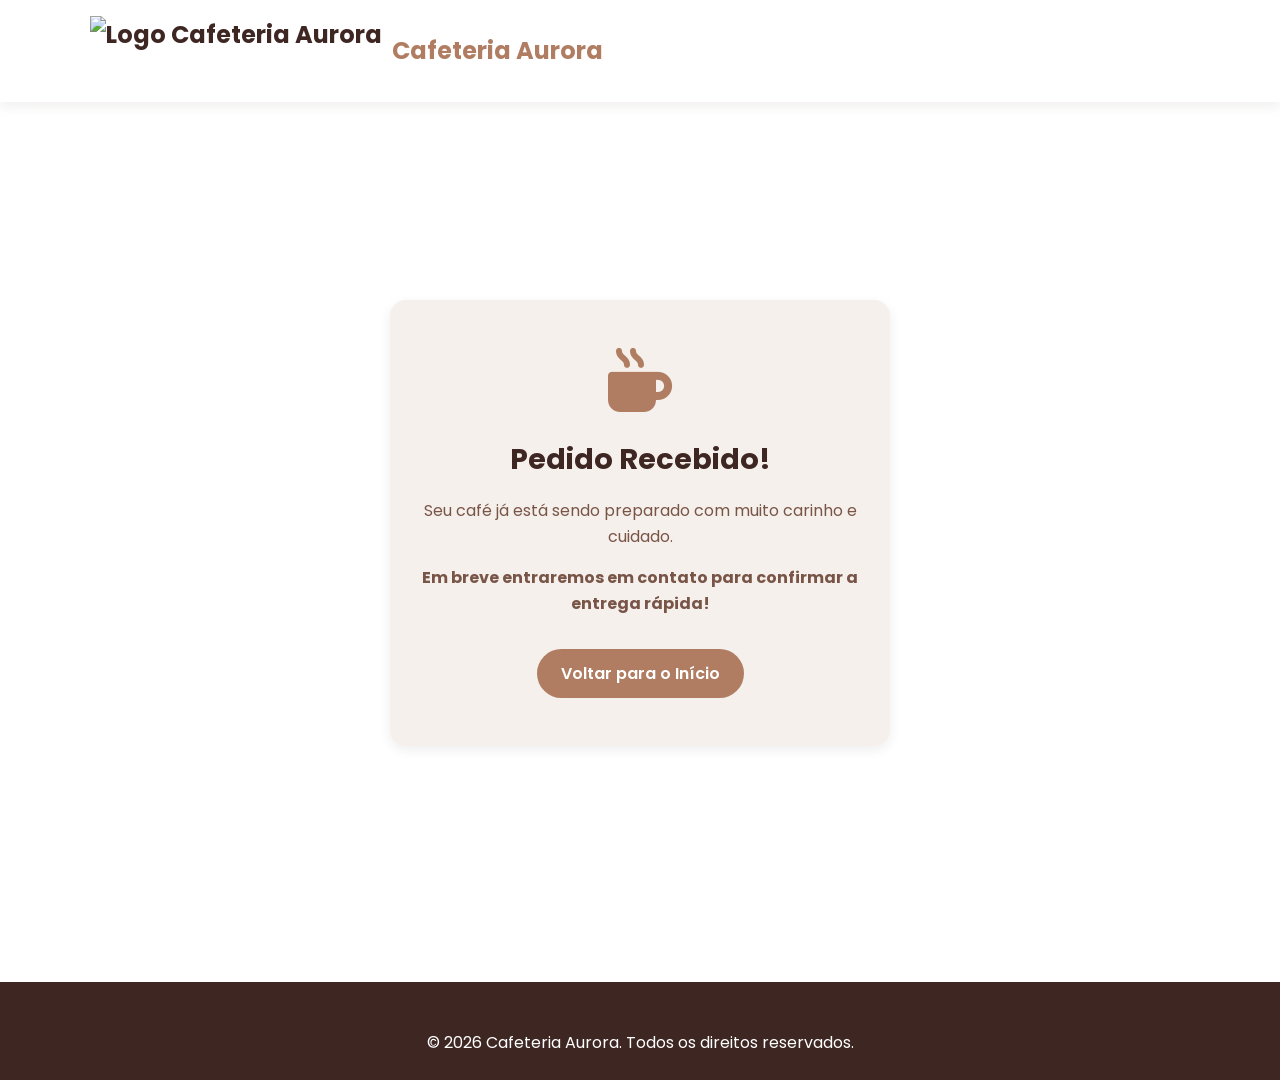
==== obrigado.html @ 36357278 "Add files via upload" ====
<!DOCTYPE html>
<html lang="pt-BR">

<head>
    <meta charset="UTF-8">
    <meta name="viewport" content="width=device-width, initial-scale=1.0">
    <title>Pedido Confirmado - Cafeteria Aurora</title>
    <link rel="stylesheet" href="https://cdn.jsdelivr.net/npm/@fortawesome/fontawesome-free@6.5.1/css/all.min.css">
    <link rel="preconnect" href="https://fonts.googleapis.com">
    <link rel="preconnect" href="https://fonts.gstatic.com" crossorigin>
    <link href="https://fonts.googleapis.com/css2?family=Poppins:wght@300;400;600;700&display=swap" rel="stylesheet">
    <link rel="stylesheet" href="style.css">
</head>

<body class="thank-you-body">
    <header class="header">
        <div class="container header-container">
            <a href="#" class="logo">
                <img src= "assets/img/logo.jpeg" alt="Logo Cafeteria Aurora" class="logo-img">  <span>Cafeteria Aurora</span>
            </a>
        </div>
    </header>

    <main class="thank-you-container">
        <div class="thank-you-card">
            <i class="fa-solid fa-mug-hot success-icon"></i>
            <h1>Pedido Recebido!</h1>
            <p>Seu café já está sendo preparado com muito carinho e cuidado.</p>
            <p><strong>Em breve entraremos em contato para confirmar a entrega rápida!</strong></p>
            <a href="index.html" class="btn btn-primary">Voltar para o Início</a>
        </div>
    </main>

    <footer class="footer">
        <div class="container footer-container">
            <p>&copy; 2026 Cafeteria Aurora. Todos os direitos reservados.</p>
        </div>
    </footer>
</body>

</html>
---- style.css ----
/* ======= Variáveis e Reset Global (Paleta de Cores) ======= */
:root {
    --primary: #b07d62;       /* Tom de caramelo/café claro */
    --primary-dark: #8b5e34;  /* Tom de café escuro */
    --secondary: #e6ccb2;     /* Tom de leite/espuma */
    --dark: #3e2723;          /* Marrom bem escuro (texto) */
    --light: #f5f0eb;         /* Fundo levemente bege */
    --white: #ffffff;
    --gray: #795548;
    --border-color: #d7ccc8;
    --shadow: 0 4px 12px rgba(62, 39, 35, 0.08);
    --transition: all 0.3s ease;
}

* {
    margin: 0;
    padding: 0;
    box-sizing: border-box;
    scroll-behavior: smooth;
}

body {
    font-family: 'Poppins', sans-serif;
    color: var(--dark);
    background-color: var(--white);
    line-height: 1.6;
}

.container {
    width: 90%;
    max-width: 1100px;
    margin: 0 auto;
}

/* ======= Header & Navegação ======= */
.header {
    position: fixed;
    top: 0;
    left: 0;
    width: 100%;
    background-color: var(--white);
    box-shadow: var(--shadow);
    z-index: 1000;
}

.header-container {
    display: flex;
    justify-content: space-between;
    align-items: center;
    padding: 1rem 0;
}

.logo-img {
    height: 70px; 
    width: auto;  
    object-fit: contain;
}

.logo {
    font-size: 1.5rem;
    font-weight: 700;
    color: var(--dark);
    text-decoration: none;
    display: flex;
    align-items: center;
    gap: 0.6rem;
}

.logo i, .logo span {
    color: var(--primary);
}

.nav-list {
    display: flex;
    list-style: none;
    align-items: center;
    gap: 1.5rem;
}

.nav-list a {
    text-decoration: none;
    color: var(--dark);
    font-weight: 600;
    transition: var(--transition);
}

.nav-list a:hover {
    color: var(--primary);
}

/* ======= Botões ======= */
.btn {
    display: inline-block;
    padding: 0.75rem 1.5rem;
    border-radius: 30px;
    font-weight: 600;
    text-decoration: none;
    cursor: pointer;
    border: none;
    transition: var(--transition);
    text-align: center;
}

.btn-primary {
    background-color: var(--primary);
    color: var(--white);
}

.btn-primary:hover {
    background-color: var(--primary-dark);
    transform: translateY(-2px);
}

.btn-nav {
    background-color: var(--primary);
    color: var(--white) !important;
    padding: 0.5rem 1.2rem;
}

.btn-nav:hover {
    background-color: var(--primary-dark);
}

/* ======= Hero Section ======= */
.hero {
    position: relative;
    min-height: 85vh;
    /* Imagem de fundo parallax */
    background: url('assets/img/cafeteriafundo.jpeg') center/cover no-repeat fixed;
    display: flex;
    align-items: center;
    justify-content: center;
    text-align: center;
    padding-top: 80px;
}

.hero-overlay {
    position: absolute;
    inset: 0;
    background: rgba(43, 27, 23, 0.7); /* Tom de café escuro */
}

.hero-content {
    position: relative;
    color: var(--white);
    max-width: 750px;
}

.hero-content h1 {
    font-size: 3rem;
    font-weight: 700;
    margin-bottom: 1rem;
    line-height: 1.2;
}

.hero-content p {
    font-size: 1.2rem;
    margin-bottom: 2rem;
    font-weight: 300;
}

/* ======= Seções Gerais ======= */
.section {
    padding: 5rem 0;
}

.section-title {
    text-align: center;
    font-size: 2rem;
    margin-bottom: 3rem;
    position: relative;
    color: var(--dark);
}

.section-title::after {
    content: '';
    display: block;
    width: 60px;
    height: 4px;
    background-color: var(--primary);
    margin: 0.5rem auto 0;
    border-radius: 2px;
}

/* ======= Benefícios ======= */
.cards-grid {
    display: grid;
    grid-template-columns: repeat(auto-fit, minmax(250px, 1fr));
    gap: 2rem;
}

.card {
    background: var(--light);
    padding: 2.5rem 1.5rem;
    border-radius: 12px;
    text-align: center;
    box-shadow: var(--shadow);
    transition: var(--transition);
}

.card:hover {
    transform: translateY(-5px);
}

.card-icon {
    font-size: 2.5rem;
    color: var(--primary);
    margin-bottom: 1.2rem;
}

.card h3 {
    margin-bottom: 0.8rem;
}

/* ======= Sabores (Bebidas) ======= */
.flavors {
    background-color: var(--light);
}

.flavor-tags {
    display: flex;
    flex-wrap: wrap;
    justify-content: center;
    gap: 1rem;
}

.tag {
    background: var(--white);
    border: 2px solid var(--primary);
    color: var(--primary-dark);
    padding: 0.75rem 1.5rem;
    border-radius: 30px;
    font-weight: 600;
    font-size: 1rem;
    display: inline-flex;
    align-items: center;
    gap: 0.5rem;
    transition: var(--transition);
    cursor: default;
}

.tag:hover {
    background-color: var(--primary);
    color: var(--white);
    transform: scale(1.05);
}

/* ======= Depoimentos ======= */
.testimonial-wrapper {
    max-width: 620px;
    margin: 0 auto;
    text-align: center;
    position: relative;
}

.testimonial-card {
    background: var(--light);
    padding: 2.5rem;
    border-radius: 16px;
    box-shadow: var(--shadow);
}

.testimonial-avatar {
    width: 85px;
    height: 85px;
    border-radius: 50%;
    object-fit: cover;
    margin-bottom: 1rem;
    border: 3px solid var(--primary);
}

.testimonial-quote {
    font-style: italic;
    margin-bottom: 1.2rem;
    color: var(--gray);
}

.testimonial-name {
    font-weight: 700;
}

.carousel-controls {
    margin-top: 1.2rem;
    display: flex;
    justify-content: center;
    gap: 1rem;
}

.btn-carousel {
    background-color: var(--white);
    border: 1px solid var(--border-color);
    color: var(--dark);
    padding: 0.6rem 1.4rem;
    border-radius: 25px;
    font-weight: 600;
    cursor: pointer;
    transition: var(--transition);
    display: inline-flex;
    align-items: center;
    gap: 0.5rem;
}

.btn-carousel:hover {
    background-color: var(--primary);
    color: var(--white);
    border-color: var(--primary);
}

/* ======= Formulário de Pedido  ======= */
.order-form {
    background-color: var(--white);
}

.form-container {
    max-width: 600px;
    background-color: var(--light);
    padding: 2.5rem;
    border-radius: 16px;
    box-shadow: var(--shadow);
}

.form-group {
    margin-bottom: 1.5rem;
    display: flex;
    flex-direction: column;
}

.form-group label {
    font-weight: 600;
    margin-bottom: 0.4rem;
}

.form-row {
    display: flex;
    gap: 1rem;
    align-items: flex-start;
}

.form-group-drink {
    flex: 1;
}

.form-group-quantity {
    width: 120px;
    flex-shrink: 0;
}

.form-group input[type="text"],
.form-group input[type="tel"],
.form-group input[type="number"],
.form-group select {
    padding: 0.8rem 1rem;
    border: 1px solid var(--border-color);
    border-radius: 8px;
    font-family: inherit;
    font-size: 1rem;
    outline: none;
    transition: var(--transition);
        width: 100%;
}

.form-group-quantity input[type="number"] {
    text-align: center;
}

.form-group input:focus,
.form-group select:focus {
    border-color: var(--primary);
}

.options-group {
    border: none;
    padding: 0;
}

.options-group legend {
    font-weight: 600;
    margin-bottom: 0.5rem;
}

.checkbox-container,
.radio-container {
    display: flex;
    flex-direction: column;
    gap: 0.5rem;
}

.custom-control {
    display: flex;
    align-items: center;
    gap: 0.5rem;
    font-weight: 400;
    cursor: pointer;
}

.btn-submit {
    width: 100%;
    background-color: var(--primary);
    color: var(--white);
    padding: 1rem;
    font-size: 1.1rem;
    margin-top: 1rem;
    transition: var(--transition);
}

.btn-submit:not(:disabled):hover {
    background-color: var(--primary-dark);
}

.btn-submit:disabled {
    background-color: #d7ccc8;
    color: #8d6e63;
    cursor: not-allowed;
    opacity: 0.7;
    box-shadow: none;
    transform: none;
}

/* ======= Página de Agradecimento (grazzie.html) ======= */
.thank-you-body {
    min-height: 120vh;
    display: flex;
    flex-direction: column;
    justify-content: space-between;
}

.thank-you-container {
    flex: 1;
    display: flex;
    align-items: center;
    justify-content: center;
    padding: 6rem 1rem 2rem;
}

.thank-you-card {
    text-align: center;
    background: var(--light);
    padding: 3rem 2rem;
    border-radius: 16px;
    box-shadow: var(--shadow);
    max-width: 500px;
}

.success-icon {
    font-size: 4rem;
    color: var(--primary);
    margin-bottom: 1.5rem;
}

.thank-you-card h1 {
    font-size: 1.8rem;
    margin-bottom: 1rem;
}

.thank-you-card p {
    margin-bottom: 1rem;
    color: var(--gray);
}

.thank-you-card .btn {
    margin-top: 1rem;
}

/* ======= Rodapé ======= */
.footer {
    background-color: var(--dark);
    color: var(--white);
    padding: 3rem 0 1.5rem;
    text-align: center;
}

.footer-container {
    display: flex;
    flex-direction: column;
    align-items: center;
    gap: 1.5rem;
}

.footer-socials {
    display: flex;
    gap: 1.5rem;
}

.footer-socials a {
    color: var(--secondary);
    font-size: 1.4rem;
    transition: var(--transition);
}

.footer-socials a:hover {
    color: var(--primary);
    transform: translateY(-3px);
}

.footer-copyright {
    font-size: 0.9rem;
    color: var(--secondary);
    border-top: 1px solid rgba(255, 255, 255, 0.1);
    padding-top: 1.5rem;
    width: 100%;
}

/* ======= Responsividade (Mobile First / Tablet / Mobile) ======= */
@media (max-width: 768px) {
    .header-container {
        flex-direction: column;
        gap: 0.8rem;
    }

    .nav-list {
        gap: 0.8rem;
        font-size: 0.9rem;
    }

    .hero-content h1 {
        font-size: 2.2rem;
    }

    .section {
        padding: 3.5rem 0;
    }

    .form-container {
        padding: 1.5rem;
    }
}
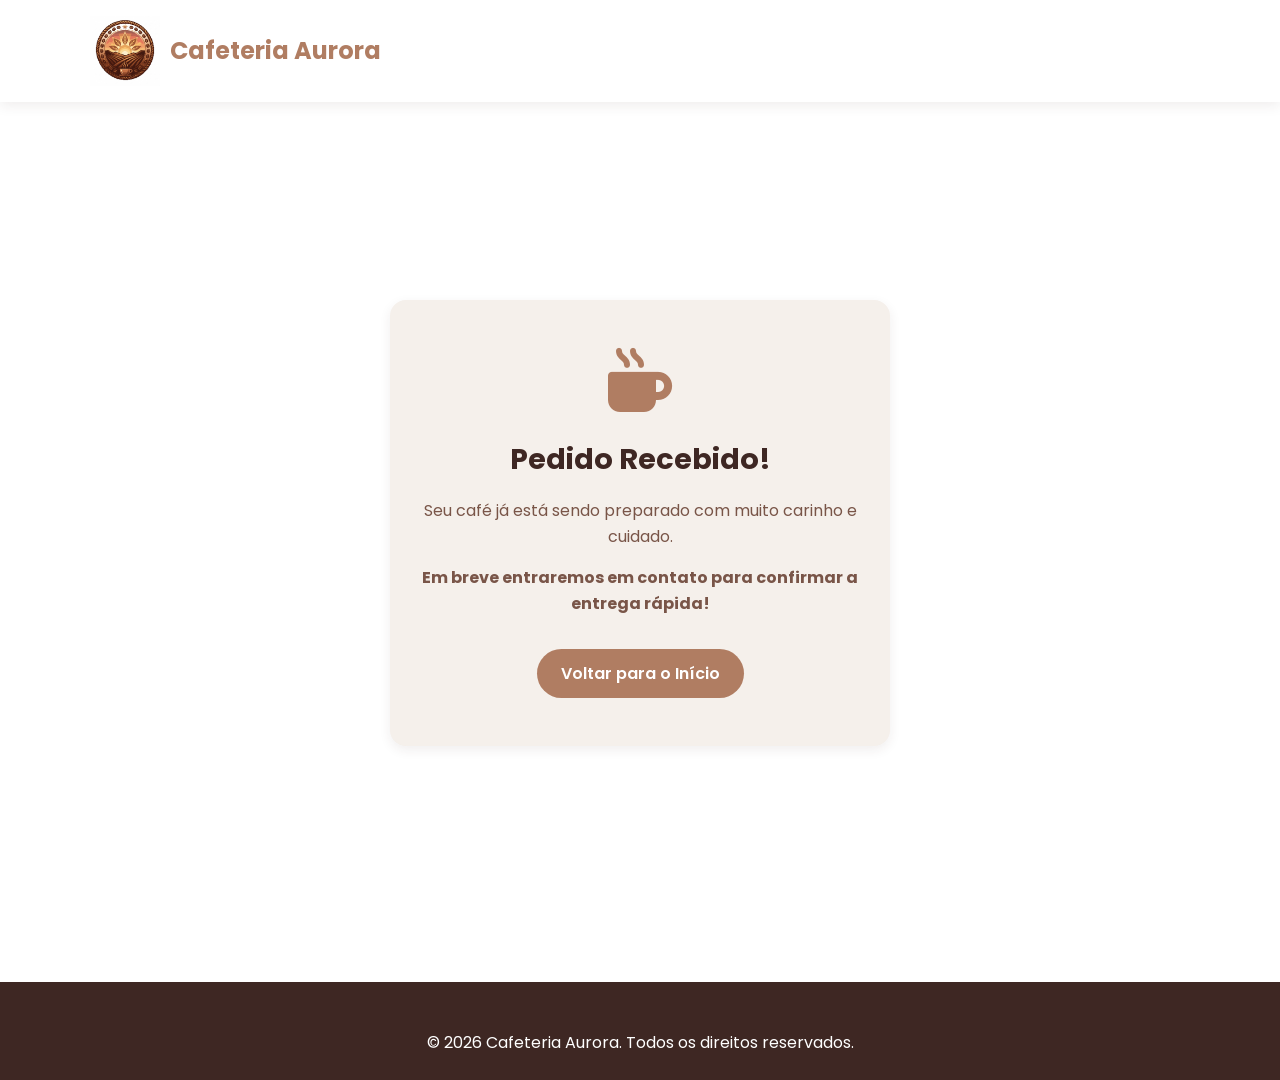
==== commit 45f46a2a: "Update obrigado.html" ====
--- a/obrigado.html
+++ b/obrigado.html
@@ -9,7 +9,7 @@
     <link rel="preconnect" href="https://fonts.googleapis.com">
     <link rel="preconnect" href="https://fonts.gstatic.com" crossorigin>
     <link href="https://fonts.googleapis.com/css2?family=Poppins:wght@300;400;600;700&display=swap" rel="stylesheet">
-    <link rel="stylesheet" href="style.css">
+    <link rel="stylesheet" href="css/style.css">
 </head>
 
 <body class="thank-you-body">
@@ -38,4 +38,4 @@
     </footer>
 </body>
 
-</html>+</html>
--- a/css/style.css
+++ b/css/style.css
@@ -0,0 +1,526 @@
+/* ======= Variáveis e Reset Global (Paleta de Cores) ======= */
+:root {
+    --primary: #b07d62;       /* Tom de caramelo/café claro */
+    --primary-dark: #8b5e34;  /* Tom de café escuro */
+    --secondary: #e6ccb2;     /* Tom de leite/espuma */
+    --dark: #3e2723;          /* Marrom bem escuro (texto) */
+    --light: #f5f0eb;         /* Fundo levemente bege */
+    --white: #ffffff;
+    --gray: #795548;
+    --border-color: #d7ccc8;
+    --shadow: 0 4px 12px rgba(62, 39, 35, 0.08);
+    --transition: all 0.3s ease;
+}
+
+* {
+    margin: 0;
+    padding: 0;
+    box-sizing: border-box;
+    scroll-behavior: smooth;
+}
+
+body {
+    font-family: 'Poppins', sans-serif;
+    color: var(--dark);
+    background-color: var(--white);
+    line-height: 1.6;
+}
+
+.container {
+    width: 90%;
+    max-width: 1100px;
+    margin: 0 auto;
+}
+
+/* ======= Header & Navegação ======= */
+.header {
+    position: fixed;
+    top: 0;
+    left: 0;
+    width: 100%;
+    background-color: var(--white);
+    box-shadow: var(--shadow);
+    z-index: 1000;
+}
+
+.header-container {
+    display: flex;
+    justify-content: space-between;
+    align-items: center;
+    padding: 1rem 0;
+}
+
+.logo-img {
+    height: 70px; 
+    width: auto;  
+    object-fit: contain;
+}
+
+.logo {
+    font-size: 1.5rem;
+    font-weight: 700;
+    color: var(--dark);
+    text-decoration: none;
+    display: flex;
+    align-items: center;
+    gap: 0.6rem;
+}
+
+.logo i, .logo span {
+    color: var(--primary);
+}
+
+.nav-list {
+    display: flex;
+    list-style: none;
+    align-items: center;
+    gap: 1.5rem;
+}
+
+.nav-list a {
+    text-decoration: none;
+    color: var(--dark);
+    font-weight: 600;
+    transition: var(--transition);
+}
+
+.nav-list a:hover {
+    color: var(--primary);
+}
+
+/* ======= Botões ======= */
+.btn {
+    display: inline-block;
+    padding: 0.75rem 1.5rem;
+    border-radius: 30px;
+    font-weight: 600;
+    text-decoration: none;
+    cursor: pointer;
+    border: none;
+    transition: var(--transition);
+    text-align: center;
+}
+
+.btn-primary {
+    background-color: var(--primary);
+    color: var(--white);
+}
+
+.btn-primary:hover {
+    background-color: var(--primary-dark);
+    transform: translateY(-2px);
+}
+
+.btn-nav {
+    background-color: var(--primary);
+    color: var(--white) !important;
+    padding: 0.5rem 1.2rem;
+}
+
+.btn-nav:hover {
+    background-color: var(--primary-dark);
+}
+
+/* ======= Hero Section ======= */
+.hero {
+    position: relative;
+    min-height: 85vh;
+    /* Imagem de fundo parallax */
+    background: url('../assets/img/cafeteriafundo.jpg') center/cover no-repeat fixed;
+    display: flex;
+    align-items: center;
+    justify-content: center;
+    text-align: center;
+    padding-top: 80px;
+}
+
+.hero-overlay {
+    position: absolute;
+    inset: 0;
+    background: rgba(43, 27, 23, 0.7); /* Tom de café escuro */
+}
+
+.hero-content {
+    position: relative;
+    color: var(--white);
+    max-width: 750px;
+}
+
+.hero-content h1 {
+    font-size: 3rem;
+    font-weight: 700;
+    margin-bottom: 1rem;
+    line-height: 1.2;
+}
+
+.hero-content p {
+    font-size: 1.2rem;
+    margin-bottom: 2rem;
+    font-weight: 300;
+}
+
+/* ======= Seções Gerais ======= */
+.section {
+    padding: 5rem 0;
+}
+
+.section-title {
+    text-align: center;
+    font-size: 2rem;
+    margin-bottom: 3rem;
+    position: relative;
+    color: var(--dark);
+}
+
+.section-title::after {
+    content: '';
+    display: block;
+    width: 60px;
+    height: 4px;
+    background-color: var(--primary);
+    margin: 0.5rem auto 0;
+    border-radius: 2px;
+}
+
+/* ======= Benefícios ======= */
+.cards-grid {
+    display: grid;
+    grid-template-columns: repeat(auto-fit, minmax(250px, 1fr));
+    gap: 2rem;
+}
+
+.card {
+    background: var(--light);
+    padding: 2.5rem 1.5rem;
+    border-radius: 12px;
+    text-align: center;
+    box-shadow: var(--shadow);
+    transition: var(--transition);
+}
+
+.card:hover {
+    transform: translateY(-5px);
+}
+
+.card-icon {
+    font-size: 2.5rem;
+    color: var(--primary);
+    margin-bottom: 1.2rem;
+}
+
+.card h3 {
+    margin-bottom: 0.8rem;
+}
+
+/* ======= Sabores (Bebidas) ======= */
+.flavors {
+    background-color: var(--light);
+}
+
+.flavor-tags {
+    display: flex;
+    flex-wrap: wrap;
+    justify-content: center;
+    gap: 1rem;
+}
+
+.tag {
+    background: var(--white);
+    border: 2px solid var(--primary);
+    color: var(--primary-dark);
+    padding: 0.75rem 1.5rem;
+    border-radius: 30px;
+    font-weight: 600;
+    font-size: 1rem;
+    display: inline-flex;
+    align-items: center;
+    gap: 0.5rem;
+    transition: var(--transition);
+    cursor: default;
+}
+
+.tag:hover {
+    background-color: var(--primary);
+    color: var(--white);
+    transform: scale(1.05);
+}
+
+/* ======= Depoimentos ======= */
+.testimonial-wrapper {
+    max-width: 620px;
+    margin: 0 auto;
+    text-align: center;
+    position: relative;
+}
+
+.testimonial-card {
+    background: var(--light);
+    padding: 2.5rem;
+    border-radius: 16px;
+    box-shadow: var(--shadow);
+}
+
+.testimonial-avatar {
+    width: 85px;
+    height: 85px;
+    border-radius: 50%;
+    object-fit: cover;
+    margin-bottom: 1rem;
+    border: 3px solid var(--primary);
+}
+
+.testimonial-quote {
+    font-style: italic;
+    margin-bottom: 1.2rem;
+    color: var(--gray);
+}
+
+.testimonial-name {
+    font-weight: 700;
+}
+
+.carousel-controls {
+    margin-top: 1.2rem;
+    display: flex;
+    justify-content: center;
+    gap: 1rem;
+}
+
+.btn-carousel {
+    background-color: var(--white);
+    border: 1px solid var(--border-color);
+    color: var(--dark);
+    padding: 0.6rem 1.4rem;
+    border-radius: 25px;
+    font-weight: 600;
+    cursor: pointer;
+    transition: var(--transition);
+    display: inline-flex;
+    align-items: center;
+    gap: 0.5rem;
+}
+
+.btn-carousel:hover {
+    background-color: var(--primary);
+    color: var(--white);
+    border-color: var(--primary);
+}
+
+/* ======= Formulário de Pedido  ======= */
+.order-form {
+    background-color: var(--white);
+}
+
+.form-container {
+    max-width: 600px;
+    background-color: var(--light);
+    padding: 2.5rem;
+    border-radius: 16px;
+    box-shadow: var(--shadow);
+}
+
+.form-group {
+    margin-bottom: 1.5rem;
+    display: flex;
+    flex-direction: column;
+}
+
+.form-group label {
+    font-weight: 600;
+    margin-bottom: 0.4rem;
+}
+
+.form-row {
+    display: flex;
+    gap: 1rem;
+    align-items: flex-start;
+}
+
+.form-group-drink {
+    flex: 1;
+}
+
+.form-group-quantity {
+    width: 120px;
+    flex-shrink: 0;
+}
+
+.form-group input[type="text"],
+.form-group input[type="tel"],
+.form-group input[type="number"],
+.form-group select {
+    padding: 0.8rem 1rem;
+    border: 1px solid var(--border-color);
+    border-radius: 8px;
+    font-family: inherit;
+    font-size: 1rem;
+    outline: none;
+    transition: var(--transition);
+        width: 100%;
+}
+
+.form-group-quantity input[type="number"] {
+    text-align: center;
+}
+
+.form-group input:focus,
+.form-group select:focus {
+    border-color: var(--primary);
+}
+
+.options-group {
+    border: none;
+    padding: 0;
+}
+
+.options-group legend {
+    font-weight: 600;
+    margin-bottom: 0.5rem;
+}
+
+.checkbox-container,
+.radio-container {
+    display: flex;
+    flex-direction: column;
+    gap: 0.5rem;
+}
+
+.custom-control {
+    display: flex;
+    align-items: center;
+    gap: 0.5rem;
+    font-weight: 400;
+    cursor: pointer;
+}
+
+.btn-submit {
+    width: 100%;
+    background-color: var(--primary);
+    color: var(--white);
+    padding: 1rem;
+    font-size: 1.1rem;
+    margin-top: 1rem;
+    transition: var(--transition);
+}
+
+.btn-submit:not(:disabled):hover {
+    background-color: var(--primary-dark);
+}
+
+.btn-submit:disabled {
+    background-color: #d7ccc8;
+    color: #8d6e63;
+    cursor: not-allowed;
+    opacity: 0.7;
+    box-shadow: none;
+    transform: none;
+}
+
+/* ======= Página de Agradecimento (grazzie.html) ======= */
+.thank-you-body {
+    min-height: 120vh;
+    display: flex;
+    flex-direction: column;
+    justify-content: space-between;
+}
+
+.thank-you-container {
+    flex: 1;
+    display: flex;
+    align-items: center;
+    justify-content: center;
+    padding: 6rem 1rem 2rem;
+}
+
+.thank-you-card {
+    text-align: center;
+    background: var(--light);
+    padding: 3rem 2rem;
+    border-radius: 16px;
+    box-shadow: var(--shadow);
+    max-width: 500px;
+}
+
+.success-icon {
+    font-size: 4rem;
+    color: var(--primary);
+    margin-bottom: 1.5rem;
+}
+
+.thank-you-card h1 {
+    font-size: 1.8rem;
+    margin-bottom: 1rem;
+}
+
+.thank-you-card p {
+    margin-bottom: 1rem;
+    color: var(--gray);
+}
+
+.thank-you-card .btn {
+    margin-top: 1rem;
+}
+
+/* ======= Rodapé ======= */
+.footer {
+    background-color: var(--dark);
+    color: var(--white);
+    padding: 3rem 0 1.5rem;
+    text-align: center;
+}
+
+.footer-container {
+    display: flex;
+    flex-direction: column;
+    align-items: center;
+    gap: 1.5rem;
+}
+
+.footer-socials {
+    display: flex;
+    gap: 1.5rem;
+}
+
+.footer-socials a {
+    color: var(--secondary);
+    font-size: 1.4rem;
+    transition: var(--transition);
+}
+
+.footer-socials a:hover {
+    color: var(--primary);
+    transform: translateY(-3px);
+}
+
+.footer-copyright {
+    font-size: 0.9rem;
+    color: var(--secondary);
+    border-top: 1px solid rgba(255, 255, 255, 0.1);
+    padding-top: 1.5rem;
+    width: 100%;
+}
+
+/* ======= Responsividade (Mobile First / Tablet / Mobile) ======= */
+@media (max-width: 768px) {
+    .header-container {
+        flex-direction: column;
+        gap: 0.8rem;
+    }
+
+    .nav-list {
+        gap: 0.8rem;
+        font-size: 0.9rem;
+    }
+
+    .hero-content h1 {
+        font-size: 2.2rem;
+    }
+
+    .section {
+        padding: 3.5rem 0;
+    }
+
+    .form-container {
+        padding: 1.5rem;
+    }
+}
